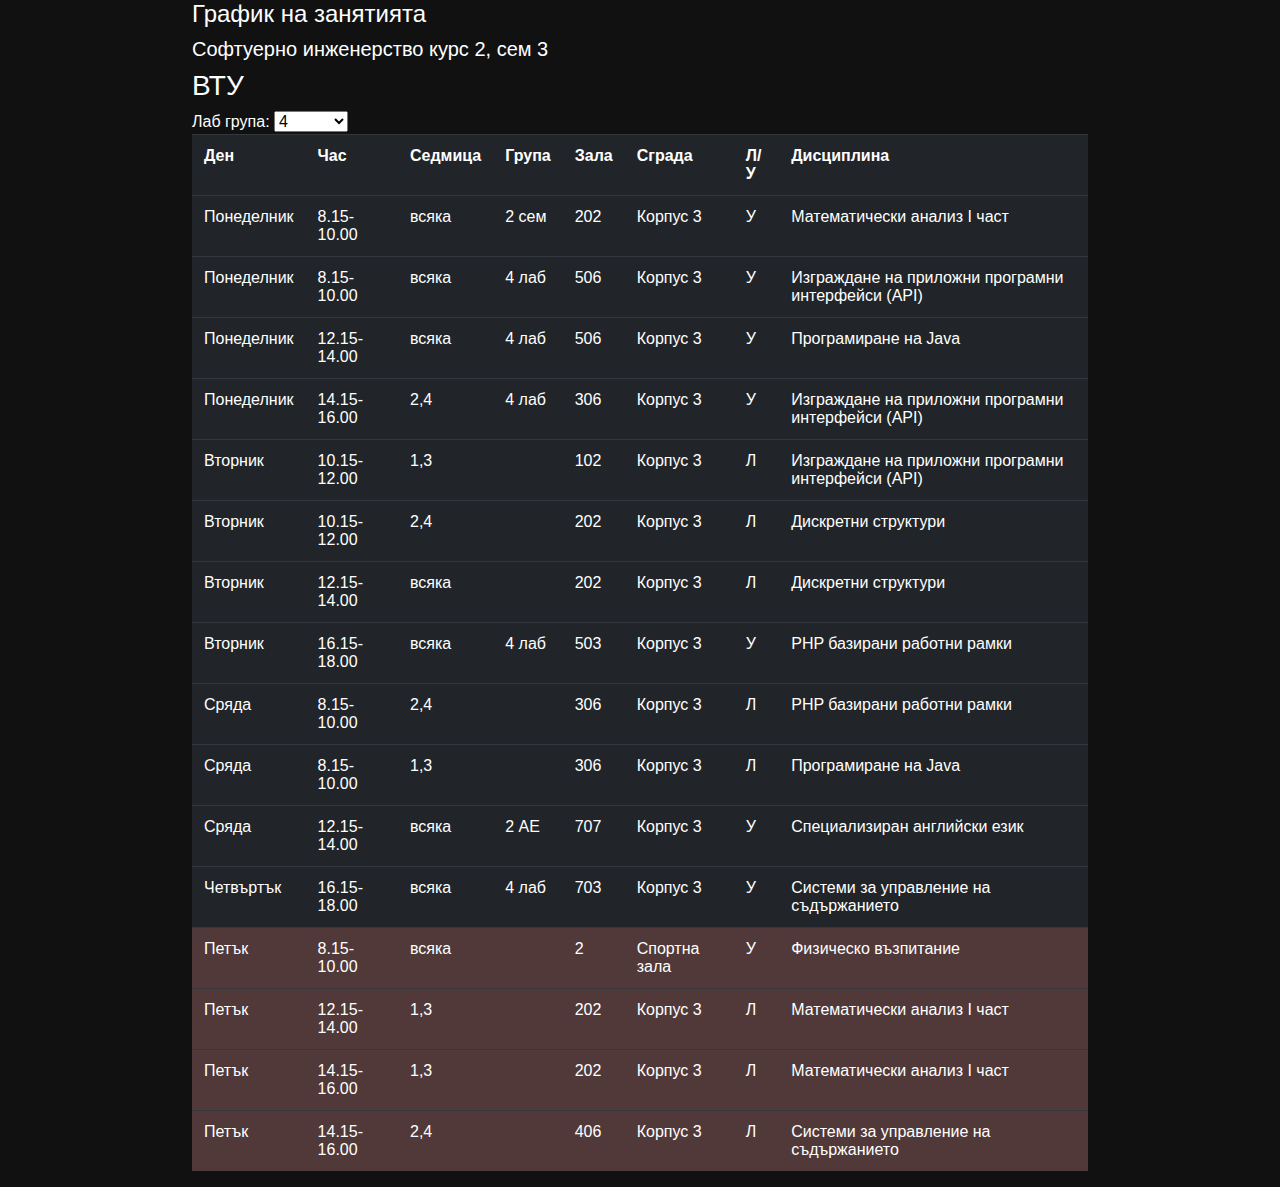
==== index.html @ fdeea638 "create gh-pages branch" ====
<html lang="en">
<head>
    <meta name="viewport" content="width=device-width, initial-scale=1.0">
    <meta http-equiv="X-UA-Compatible" content="ie=edge">
    <meta charset="UTF-8">
    <title>График на занятията ВТУ</title>
    <link rel="stylesheet" href="https://stackpath.bootstrapcdn.com/bootstrap/4.1.3/css/bootstrap.min.css">
    <link rel="stylesheet" href="style.css">

</head>
<body>

    <div id="wrapper">
            <h1>График на занятията</h1>
            <h2>Софтуерно инженерство курс 2, сем 3</h2>
            <h3>ВТУ</h3>
        
            Лаб група:
            <select name="group" id="group-selector">
                <option value="0">Всички</option>
                <option value="1">1</option>
                <option value="2">2</option>
                <option value="3">3</option>
                <option value="4" selected="selected">4</option>
            </select>
            <table cellspacing="0" cellpadding="4" border="0" id="ctl00_ContentPlaceHolder2_gv_grzan" class="table table-dark">
                <tr>
                    <th scope="col">Ден</th><th scope="col">Час</th><th scope="col">Седмица</th><th scope="col">Група</th><th scope="col">Зала</th><th scope="col">Сграда</th><th scope="col">Л/У</th><th scope="col">Дисциплина</th>
                </tr><tr>
                    <td>Понеделник</td><td>8.15-10.00</td><td>всяка</td><td>2 сем</td><td>202</td><td>Корпус 3</td><td>У</td><td>Математически анализ І част</td>
                </tr><tr>
                    <td>Понеделник</td><td>8.15-10.00</td><td>всяка</td><td>4 лаб</td><td>506</td><td>Корпус 3</td><td>У</td><td>Изграждане на приложни програмни интерфейси (API)</td>
                </tr><tr>
                    <td>Понеделник</td><td>10.15-12.00</td><td>всяка</td><td>1 лаб</td><td>202</td><td>Корпус 3</td><td>У</td><td>Дискретни структури</td>
                </tr><tr>
                    <td>Понеделник</td><td>10.15-12.00</td><td>всяка</td><td>3 лаб</td><td>506</td><td>Корпус 3</td><td>У</td><td>Програмиране на Java</td>
                </tr><tr>
                    <td>Понеделник</td><td>12.15-14.00</td><td>всяка</td><td>2 лаб</td><td>202</td><td>Корпус 3</td><td>У</td><td>Дискретни структури</td>
                </tr><tr>
                    <td>Понеделник</td><td>12.15-14.00</td><td>всяка</td><td>4 лаб</td><td>506</td><td>Корпус 3</td><td>У</td><td>Програмиране на Java</td>
                </tr><tr>
                    <td>Понеделник</td><td>14.15-16.00</td><td>1,3</td><td>1 лаб</td><td>306</td><td>Корпус 3</td><td>У</td><td>Изграждане на приложни програмни интерфейси (API)</td>
                </tr><tr>
                    <td>Понеделник</td><td>14.15-16.00</td><td>2,4</td><td>1 сем</td><td>406</td><td>Корпус 3</td><td>У</td><td>Дискретни структури</td>
                </tr><tr>
                    <td>Понеделник</td><td>14.15-16.00</td><td>1,3</td><td>2 лаб</td><td>402</td><td>Корпус 3</td><td>У</td><td>Изграждане на приложни програмни интерфейси (API)</td>
                </tr><tr>
                    <td>Понеделник</td><td>14.15-16.00</td><td>2,4</td><td>4 лаб</td><td>306</td><td>Корпус 3</td><td>У</td><td>Изграждане на приложни програмни интерфейси (API)</td>
                </tr><tr>
                    <td>Понеделник</td><td>16.15-18.00</td><td>всяка</td><td>2 лаб</td><td>703</td><td>Корпус 3</td><td>У</td><td>Изграждане на приложни програмни интерфейси (API)</td>
                </tr><tr>
                    <td>Вторник</td><td>10.15-12.00</td><td>1,3</td><td></td><td>102</td><td>Корпус 3</td><td>Л</td><td>Изграждане на приложни програмни интерфейси (API)</td>
                </tr><tr>
                    <td>Вторник</td><td>10.15-12.00</td><td>2,4</td><td></td><td>202</td><td>Корпус 3</td><td>Л</td><td>Дискретни структури</td>
                </tr><tr>
                    <td>Вторник</td><td>12.15-14.00</td><td>всяка</td><td></td><td>202</td><td>Корпус 3</td><td>Л</td><td>Дискретни структури</td>
                </tr><tr>
                    <td>Вторник</td><td>14.15-16.00</td><td>всяка</td><td>1 лаб</td><td>707</td><td>Корпус 3</td><td>У</td><td>Изграждане на приложни програмни интерфейси (API)</td>
                </tr><tr>
                    <td>Вторник</td><td>14.15-16.00</td><td>всяка</td><td>3 лаб</td><td>503</td><td>Корпус 3</td><td>У</td><td>PHP базирани работни рамки</td>
                </tr><tr>
                    <td>Вторник</td><td>16.15-18.00</td><td>всяка</td><td>4 лаб</td><td>503</td><td>Корпус 3</td><td>У</td><td>PHP базирани работни рамки</td>
                </tr><tr>
                    <td>Сряда</td><td>8.15-10.00</td><td>2,4</td><td></td><td>306</td><td>Корпус 3</td><td>Л</td><td>PHP базирани работни рамки</td>
                </tr><tr>
                    <td>Сряда</td><td>8.15-10.00</td><td>1,3</td><td></td><td>306</td><td>Корпус 3</td><td>Л</td><td>Програмиране на Java</td>
                </tr><tr>
                    <td>Сряда</td><td>10.15-12.00</td><td>всяка</td><td>1 АЕ</td><td>707</td><td>Корпус 3</td><td>У</td><td>Специализиран английски език</td>
                </tr><tr>
                    <td>Сряда</td><td>10.15-12.00</td><td>всяка</td><td>3 лаб</td><td>702</td><td>Корпус 3</td><td>У</td><td>Изграждане на приложни програмни интерфейси (API)</td>
                </tr><tr>
                    <td>Сряда</td><td>12.15-14.00</td><td>всяка</td><td>2 АЕ</td><td>707</td><td>Корпус 3</td><td>У</td><td>Специализиран английски език</td>
                </tr><tr>
                    <td>Сряда</td><td>12.15-14.00</td><td>2,4</td><td>3 лаб</td><td>702</td><td>Корпус 3</td><td>У</td><td>Изграждане на приложни програмни интерфейси (API)</td>
                </tr><tr>
                    <td>Четвъртък</td><td>8.15-10.00</td><td>всяка</td><td>1 лаб</td><td>503</td><td>Корпус 3</td><td>У</td><td>Програмиране на Java</td>
                </tr><tr>
                    <td>Четвъртък</td><td>10.15-12.00</td><td>всяка</td><td>1 сем</td><td>202</td><td>Корпус 3</td><td>У</td><td>Математически анализ І част</td>
                </tr><tr>
                    <td>Четвъртък</td><td>10.15-12.00</td><td>всяка</td><td>2 лаб</td><td>503</td><td>Корпус 3</td><td>У</td><td>Програмиране на Java</td>
                </tr><tr>
                    <td>Четвъртък</td><td>10.15-12.00</td><td>всяка</td><td>3 лаб</td><td>703</td><td>Корпус 3</td><td>У</td><td>Системи за управление на съдържанието</td>
                </tr><tr>
                    <td>Четвъртък</td><td>12.15-14.00</td><td>всяка</td><td>2 лаб</td><td>703</td><td>Корпус 3</td><td>У</td><td>Системи за управление на съдържанието</td>
                </tr><tr>
                    <td>Четвъртък</td><td>14.15-16.00</td><td>всяка</td><td>1 лаб</td><td>703</td><td>Корпус 3</td><td>У</td><td>Системи за управление на съдържанието</td>
                </tr><tr>
                    <td>Четвъртък</td><td>16.15-18.00</td><td>всяка</td><td>4 лаб</td><td>703</td><td>Корпус 3</td><td>У</td><td>Системи за управление на съдържанието</td>
                </tr><tr>
                    <td>Петък</td><td>8.15-10.00</td><td>всяка</td><td></td><td>2</td><td>Спортна зала</td><td>У</td><td>Физическо възпитание</td>
                </tr><tr>
                    <td>Петък</td><td>12.15-14.00</td><td>1,3</td><td></td><td>202</td><td>Корпус 3</td><td>Л</td><td>Математически анализ І част</td>
                </tr><tr>
                    <td>Петък</td><td>12.15-14.00</td><td>2,4</td><td>2 лаб</td><td>102</td><td>Корпус 3</td><td>У</td><td>Дискретни структури</td>
                </tr><tr>
                    <td>Петък</td><td>14.15-16.00</td><td>1,3</td><td></td><td>202</td><td>Корпус 3</td><td>Л</td><td>Математически анализ І част</td>
                </tr><tr>
                    <td>Петък</td><td>14.15-16.00</td><td>2,4</td><td></td><td>406</td><td>Корпус 3</td><td>Л</td><td>Системи за управление на съдържанието</td>
                </tr><tr>
                    <td>Събота</td><td>10.15-12.00</td><td>всяка</td><td>1 лаб</td><td>402</td><td>Корпус 3</td><td>У</td><td>PHP базирани работни рамки</td>
                </tr><tr>
                    <td>Събота</td><td>12.15-14.00</td><td>всяка</td><td>2 лаб</td><td>402</td><td>Корпус 3</td><td>У</td><td>PHP базирани работни рамки</td>
                </tr>
            </table>
    </div>

    <script src="https://code.jquery.com/jquery-3.3.1.min.js"></script>
    <script src="https://stackpath.bootstrapcdn.com/bootstrap/4.1.3/js/bootstrap.min.js"></script>
    <script>
        let labGroup = 4;

        $(document).ready(()=>{
            filter(labGroup);
        });

        $('#group-selector').change(() => {
            console.log("works " + $('#group-selector').val());
            filter($('#group-selector').val());
        });

        function filter(labGroup) {
            labGroup = parseInt(labGroup);
            let semGroup = Math.ceil(labGroup/2); // 1/2 = 0.5 = 1 | 2/2 = 1 = 1 | 3/2 = 1.5 = 2 | 4/2 = 2 = 2
            if(!(labGroup === 0)){
                $('tr:not(:first)').hide();

                $(`tr:contains('${labGroup} лаб')`).show();
                $(`tr:contains('${semGroup} сем')`).show();
                $(`tr:contains('${semGroup} АЕ')`).show();
                $(`td:nth-child(4):empty`).parent().show();

                let days = ['Неледя', 'Понеделник', 'Вторник', 'Сряда', 'Четвъртък', 'Петък', 'Събота'];
                let dayOfWeek = new Date().getDay();

                $(`tr:contains('${days[dayOfWeek]}')`).css('background-color', '#513939');
            } else {
                $('tr').show();
            }
        }
    </script>
</body>
</html>
---- style.css ----
@media only screen and (min-width: 1000px){
    #wrapper {
        width: 70%;
        margin-left: auto;
        margin-right: auto;
    }
}

h1 {
    font-size: 24px;
}

h2 {
    font-size: 20px;
}

body {
    color: white;
    background-color: #111111;
}
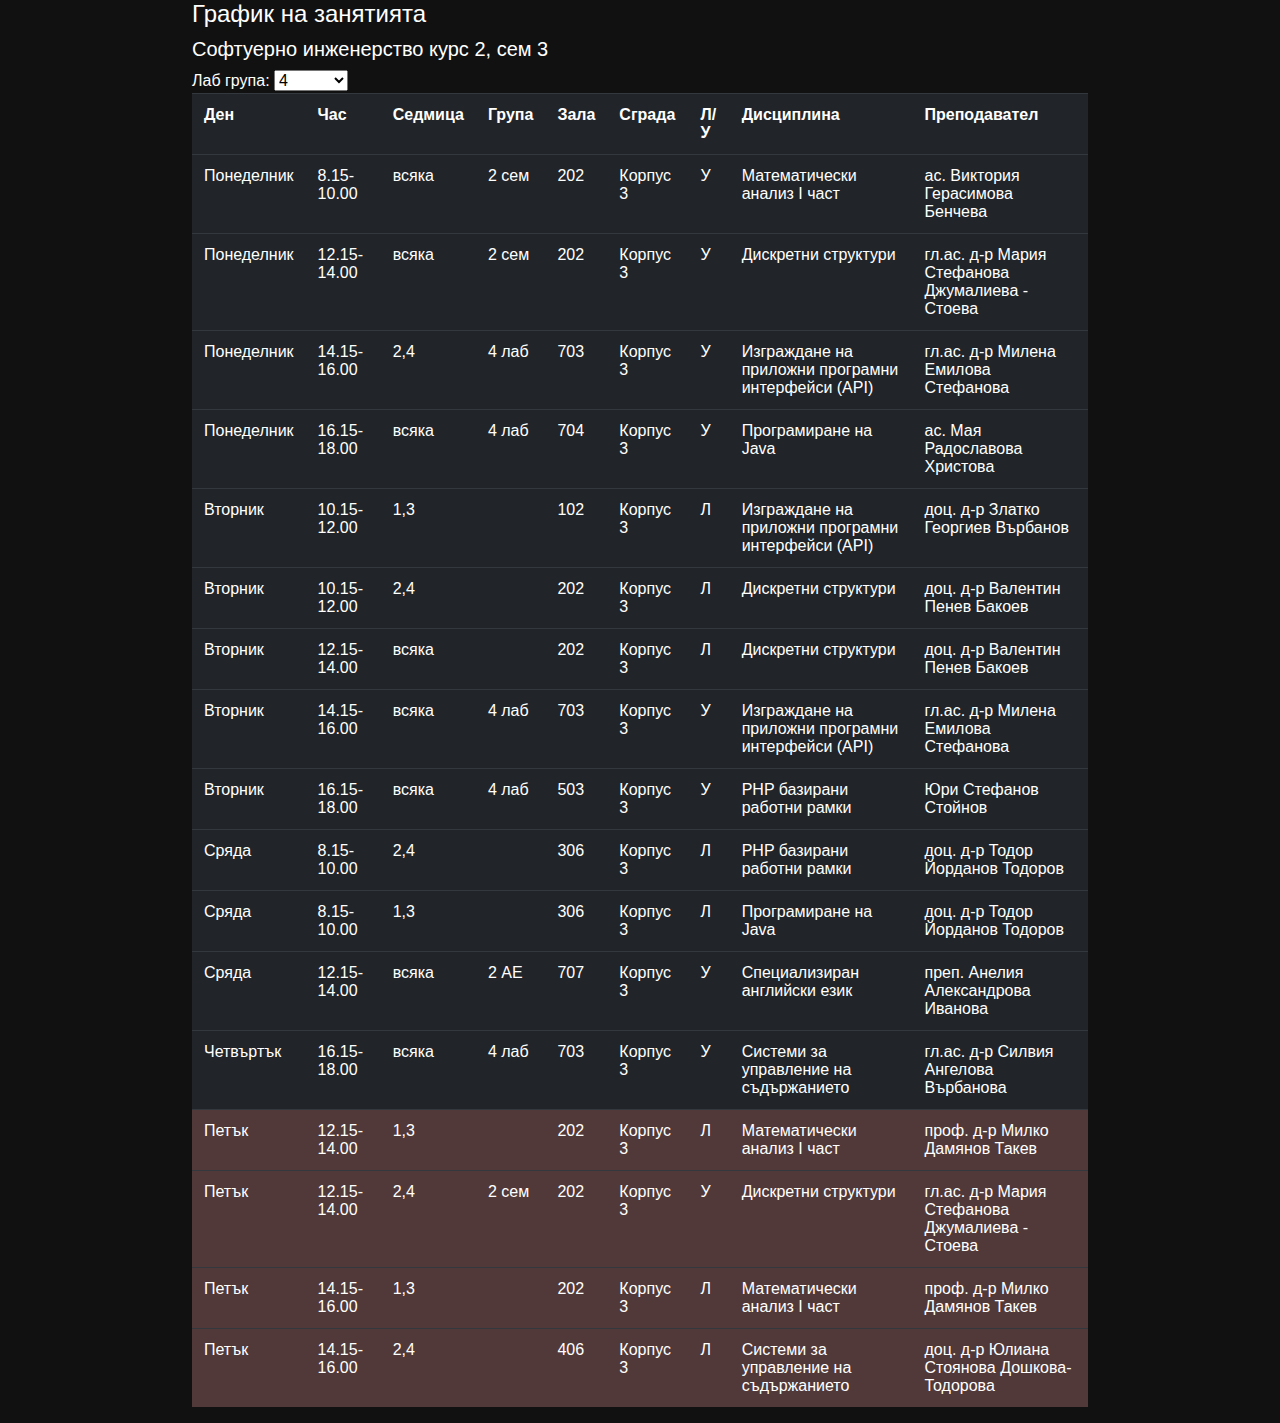
==== commit 4a9889ec: "Update index.html" ====
--- a/index.html
+++ b/index.html
@@ -1,10 +1,12 @@
 <html lang="en">
 <head>
+    <meta charset="UTF-8">
     <meta name="viewport" content="width=device-width, initial-scale=1.0">
     <meta http-equiv="X-UA-Compatible" content="ie=edge">
-    <meta charset="UTF-8">
-    <title>График на занятията ВТУ</title>
+    <title>Програма Софт Уни</title>
+
     <link rel="stylesheet" href="https://stackpath.bootstrapcdn.com/bootstrap/4.1.3/css/bootstrap.min.css">
+    <!--<link rel="stylesheet" href="https://stackpath.bootstrapcdn.com/bootswatch/4.1.3/cyborg/bootstrap.min.css">-->
     <link rel="stylesheet" href="style.css">
 
 </head>
@@ -13,7 +15,6 @@
     <div id="wrapper">
             <h1>График на занятията</h1>
             <h2>Софтуерно инженерство курс 2, сем 3</h2>
-            <h3>ВТУ</h3>
         
             Лаб група:
             <select name="group" id="group-selector">
@@ -24,7 +25,86 @@
                 <option value="4" selected="selected">4</option>
             </select>
             <table cellspacing="0" cellpadding="4" border="0" id="ctl00_ContentPlaceHolder2_gv_grzan" class="table table-dark">
-                <tr>
+                    <tr>
+                            <th scope="col">Ден</th><th scope="col">Час</th><th scope="col">Седмица</th><th scope="col">Група</th><th scope="col">Зала</th><th scope="col">Сграда</th><th scope="col">Л/У</th><th scope="col">Дисциплина</th><th scope="col">Преподавател</th>
+                        </tr><tr;">
+                            <td>Понеделник</td><td>8.15-10.00</td><td>всяка</td><td>2 сем</td><td>202</td><td>Корпус 3</td><td>У</td><td>Математически анализ І част</td><td>ас. Виктория Герасимова Бенчева</td>
+                        </tr><tr>
+                            <td>Понеделник</td><td>10.15-12.00</td><td>всяка</td><td>1 сем</td><td>202</td><td>Корпус 3</td><td>У</td><td>Дискретни структури</td><td>гл.ас. д-р Мария Стефанова Джумалиева - Стоева</td>
+                        </tr><tr;">
+                            <td>Понеделник</td><td>12.15-14.00</td><td>всяка</td><td>2 сем</td><td>202</td><td>Корпус 3</td><td>У</td><td>Дискретни структури</td><td>гл.ас. д-р Мария Стефанова Джумалиева - Стоева</td>
+                        </tr><tr>
+                            <td>Понеделник</td><td>14.15-16.00</td><td>1,3</td><td>1 лаб</td><td>703</td><td>Корпус 3</td><td>У</td><td>Изграждане на приложни програмни интерфейси (API)</td><td>гл.ас. д-р Милена Емилова Стефанова</td>
+                        </tr><tr;">
+                            <td>Понеделник</td><td>14.15-16.00</td><td>2,4</td><td>1 сем</td><td>406</td><td>Корпус 3</td><td>У</td><td>Дискретни структури</td><td>гл.ас. д-р Мария Стефанова Джумалиева - Стоева</td>
+                        </tr><tr>
+                            <td>Понеделник</td><td>14.15-16.00</td><td>1,3</td><td>2 лаб</td><td>402</td><td>Корпус 3</td><td>У</td><td>Изграждане на приложни програмни интерфейси (API)</td><td></td>
+                        </tr><tr;">
+                            <td>Понеделник</td><td>14.15-16.00</td><td>всяка</td><td>3 лаб</td><td>704</td><td>Корпус 3</td><td>У</td><td>Програмиране на Java</td><td>ас. Мая Радославова Христова</td>
+                        </tr><tr>
+                            <td>Понеделник</td><td>14.15-16.00</td><td>2,4</td><td>4 лаб</td><td>703</td><td>Корпус 3</td><td>У</td><td>Изграждане на приложни програмни интерфейси (API)</td><td>гл.ас. д-р Милена Емилова Стефанова</td>
+                        </tr><tr;">
+                            <td>Понеделник</td><td>16.15-18.00</td><td>всяка</td><td>2 лаб</td><td>703</td><td>Корпус 3</td><td>У</td><td>Изграждане на приложни програмни интерфейси (API)</td><td></td>
+                        </tr><tr>
+                            <td>Понеделник</td><td>16.15-18.00</td><td>всяка</td><td>4 лаб</td><td>704</td><td>Корпус 3</td><td>У</td><td>Програмиране на Java</td><td>ас. Мая Радославова Христова</td>
+                        </tr><tr;">
+                            <td>Вторник</td><td>10.15-12.00</td><td>1,3</td><td></td><td>102</td><td>Корпус 3</td><td>Л</td><td>Изграждане на приложни програмни интерфейси (API)</td><td>доц. д-р Златко Георгиев Върбанов</td>
+                        </tr><tr>
+                            <td>Вторник</td><td>10.15-12.00</td><td>2,4</td><td></td><td>202</td><td>Корпус 3</td><td>Л</td><td>Дискретни структури</td><td>доц. д-р Валентин Пенев Бакоев</td>
+                        </tr><tr;">
+                            <td>Вторник</td><td>12.15-14.00</td><td>всяка</td><td></td><td>202</td><td>Корпус 3</td><td>Л</td><td>Дискретни структури</td><td>доц. д-р Валентин Пенев Бакоев</td>
+                        </tr><tr>
+                            <td>Вторник</td><td>14.15-16.00</td><td>всяка</td><td>3 лаб</td><td>503</td><td>Корпус 3</td><td>У</td><td>PHP базирани работни рамки</td><td>Юри Стефанов Стойнов</td>
+                        </tr><tr;">
+                            <td>Вторник</td><td>14.15-16.00</td><td>всяка</td><td>4 лаб</td><td>703</td><td>Корпус 3</td><td>У</td><td>Изграждане на приложни програмни интерфейси (API)</td><td>гл.ас. д-р Милена Емилова Стефанова</td>
+                        </tr><tr>
+                            <td>Вторник</td><td>16.15-18.00</td><td>всяка</td><td>4 лаб</td><td>503</td><td>Корпус 3</td><td>У</td><td>PHP базирани работни рамки</td><td>Юри Стефанов Стойнов</td>
+                        </tr><tr;">
+                            <td>Сряда</td><td>8.15-10.00</td><td>2,4</td><td></td><td>306</td><td>Корпус 3</td><td>Л</td><td>PHP базирани работни рамки</td><td>доц. д-р Тодор Йорданов Тодоров</td>
+                        </tr><tr>
+                            <td>Сряда</td><td>8.15-10.00</td><td>1,3</td><td></td><td>306</td><td>Корпус 3</td><td>Л</td><td>Програмиране на Java</td><td>доц. д-р Тодор Йорданов Тодоров</td>
+                        </tr><tr;">
+                            <td>Сряда</td><td>10.15-12.00</td><td>всяка</td><td>1 АЕ</td><td>707</td><td>Корпус 3</td><td>У</td><td>Специализиран английски език</td><td>преп. Анелия Александрова Иванова</td>
+                        </tr><tr>
+                            <td>Сряда</td><td>10.15-12.00</td><td>всяка</td><td>3 лаб</td><td>703</td><td>Корпус 3</td><td>У</td><td>Изграждане на приложни програмни интерфейси (API)</td><td></td>
+                        </tr><tr;">
+                            <td>Сряда</td><td>12.15-14.00</td><td>всяка</td><td>2 АЕ</td><td>707</td><td>Корпус 3</td><td>У</td><td>Специализиран английски език</td><td>преп. Анелия Александрова Иванова</td>
+                        </tr><tr>
+                            <td>Сряда</td><td>12.15-14.00</td><td>2,4</td><td>3 лаб</td><td>703</td><td>Корпус 3</td><td>У</td><td>Изграждане на приложни програмни интерфейси (API)</td><td></td>
+                        </tr><tr;">
+                            <td>Четвъртък</td><td>8.15-10.00</td><td>всяка</td><td>1 лаб</td><td>503</td><td>Корпус 3</td><td>У</td><td>Програмиране на Java</td><td>доц. д-р Тодор Йорданов Тодоров</td>
+                        </tr><tr>
+                            <td>Четвъртък</td><td>10.15-12.00</td><td>всяка</td><td>1 сем</td><td>202</td><td>Корпус 3</td><td>У</td><td>Математически анализ І част</td><td>ас. Виктория Герасимова Бенчева</td>
+                        </tr><tr;">
+                            <td>Четвъртък</td><td>10.15-12.00</td><td>всяка</td><td>2 лаб</td><td>503</td><td>Корпус 3</td><td>У</td><td>Програмиране на Java</td><td>доц. д-р Тодор Йорданов Тодоров</td>
+                        </tr><tr>
+                            <td>Четвъртък</td><td>10.15-12.00</td><td>всяка</td><td>3 лаб</td><td>703</td><td>Корпус 3</td><td>У</td><td>Системи за управление на съдържанието</td><td>гл.ас. д-р Силвия Ангелова Върбанова</td>
+                        </tr><tr;">
+                            <td>Четвъртък</td><td>12.15-14.00</td><td>всяка</td><td>1 лаб</td><td>503</td><td>Корпус 3</td><td>У</td><td>Изграждане на приложни програмни интерфейси (API)</td><td>гл.ас. д-р Милена Емилова Стефанова</td>
+                        </tr><tr>
+                            <td>Четвъртък</td><td>12.15-14.00</td><td>всяка</td><td>2 лаб</td><td>703</td><td>Корпус 3</td><td>У</td><td>Системи за управление на съдържанието</td><td>гл.ас. д-р Силвия Ангелова Върбанова</td>
+                        </tr><tr;">
+                            <td>Четвъртък</td><td>14.15-16.00</td><td>всяка</td><td>1 лаб</td><td>703</td><td>Корпус 3</td><td>У</td><td>Системи за управление на съдържанието</td><td>гл.ас. д-р Силвия Ангелова Върбанова</td>
+                        </tr><tr>
+                            <td>Четвъртък</td><td>16.15-18.00</td><td>всяка</td><td>4 лаб</td><td>703</td><td>Корпус 3</td><td>У</td><td>Системи за управление на съдържанието</td><td>гл.ас. д-р Силвия Ангелова Върбанова</td>
+                        </tr><tr;">
+                            <td>Петък</td><td>8.15-10.00</td><td>всяка</td><td>1</td><td>2</td><td>Спортна зала</td><td>У</td><td>Физическо възпитание</td><td>гл.ас. д-р Милен Стефанов Видиновски</td>
+                        </tr><tr>
+                            <td>Петък</td><td>8.15-10.00</td><td>всяка</td><td>2</td><td>2</td><td>Спортна зала</td><td>У</td><td>Физическо възпитание</td><td>гл.ас. д-р Димитър Николов Николов</td>
+                        </tr><tr;">
+                            <td>Петък</td><td>12.15-14.00</td><td>1,3</td><td></td><td>202</td><td>Корпус 3</td><td>Л</td><td>Математически анализ І част</td><td>проф. д-р Милко Дамянов Такев</td>
+                        </tr><tr>
+                            <td>Петък</td><td>12.15-14.00</td><td>2,4</td><td>2 сем</td><td>202</td><td>Корпус 3</td><td>У</td><td>Дискретни структури</td><td>гл.ас. д-р Мария Стефанова Джумалиева - Стоева</td>
+                        </tr><tr;">
+                            <td>Петък</td><td>14.15-16.00</td><td>1,3</td><td></td><td>202</td><td>Корпус 3</td><td>Л</td><td>Математически анализ І част</td><td>проф. д-р Милко Дамянов Такев</td>
+                        </tr><tr>
+                            <td>Петък</td><td>14.15-16.00</td><td>2,4</td><td></td><td>406</td><td>Корпус 3</td><td>Л</td><td>Системи за управление на съдържанието</td><td>доц. д-р Юлиана Стоянова Дошкова-Тодорова</td>
+                        </tr><tr;">
+                            <td>Събота</td><td>10.15-12.00</td><td>всяка</td><td>1 лаб</td><td>402</td><td>Корпус 3</td><td>У</td><td>PHP базирани работни рамки</td><td>Любомир Георгиев Филипов</td>
+                        </tr><tr>
+                            <td>Събота</td><td>12.15-14.00</td><td>всяка</td><td>2 лаб</td><td>402</td><td>Корпус 3</td><td>У</td><td>PHP базирани работни рамки</td><td>Любомир Георгиев Филипов</td>
+                        </tr>
+                <!--<tr>
                     <th scope="col">Ден</th><th scope="col">Час</th><th scope="col">Седмица</th><th scope="col">Група</th><th scope="col">Зала</th><th scope="col">Сграда</th><th scope="col">Л/У</th><th scope="col">Дисциплина</th>
                 </tr><tr>
                     <td>Понеделник</td><td>8.15-10.00</td><td>всяка</td><td>2 сем</td><td>202</td><td>Корпус 3</td><td>У</td><td>Математически анализ І част</td>
@@ -100,7 +180,7 @@
                     <td>Събота</td><td>10.15-12.00</td><td>всяка</td><td>1 лаб</td><td>402</td><td>Корпус 3</td><td>У</td><td>PHP базирани работни рамки</td>
                 </tr><tr>
                     <td>Събота</td><td>12.15-14.00</td><td>всяка</td><td>2 лаб</td><td>402</td><td>Корпус 3</td><td>У</td><td>PHP базирани работни рамки</td>
-                </tr>
+                </tr>-->
             </table>
     </div>
 
@@ -139,4 +219,4 @@
         }
     </script>
 </body>
-</html>+</html>
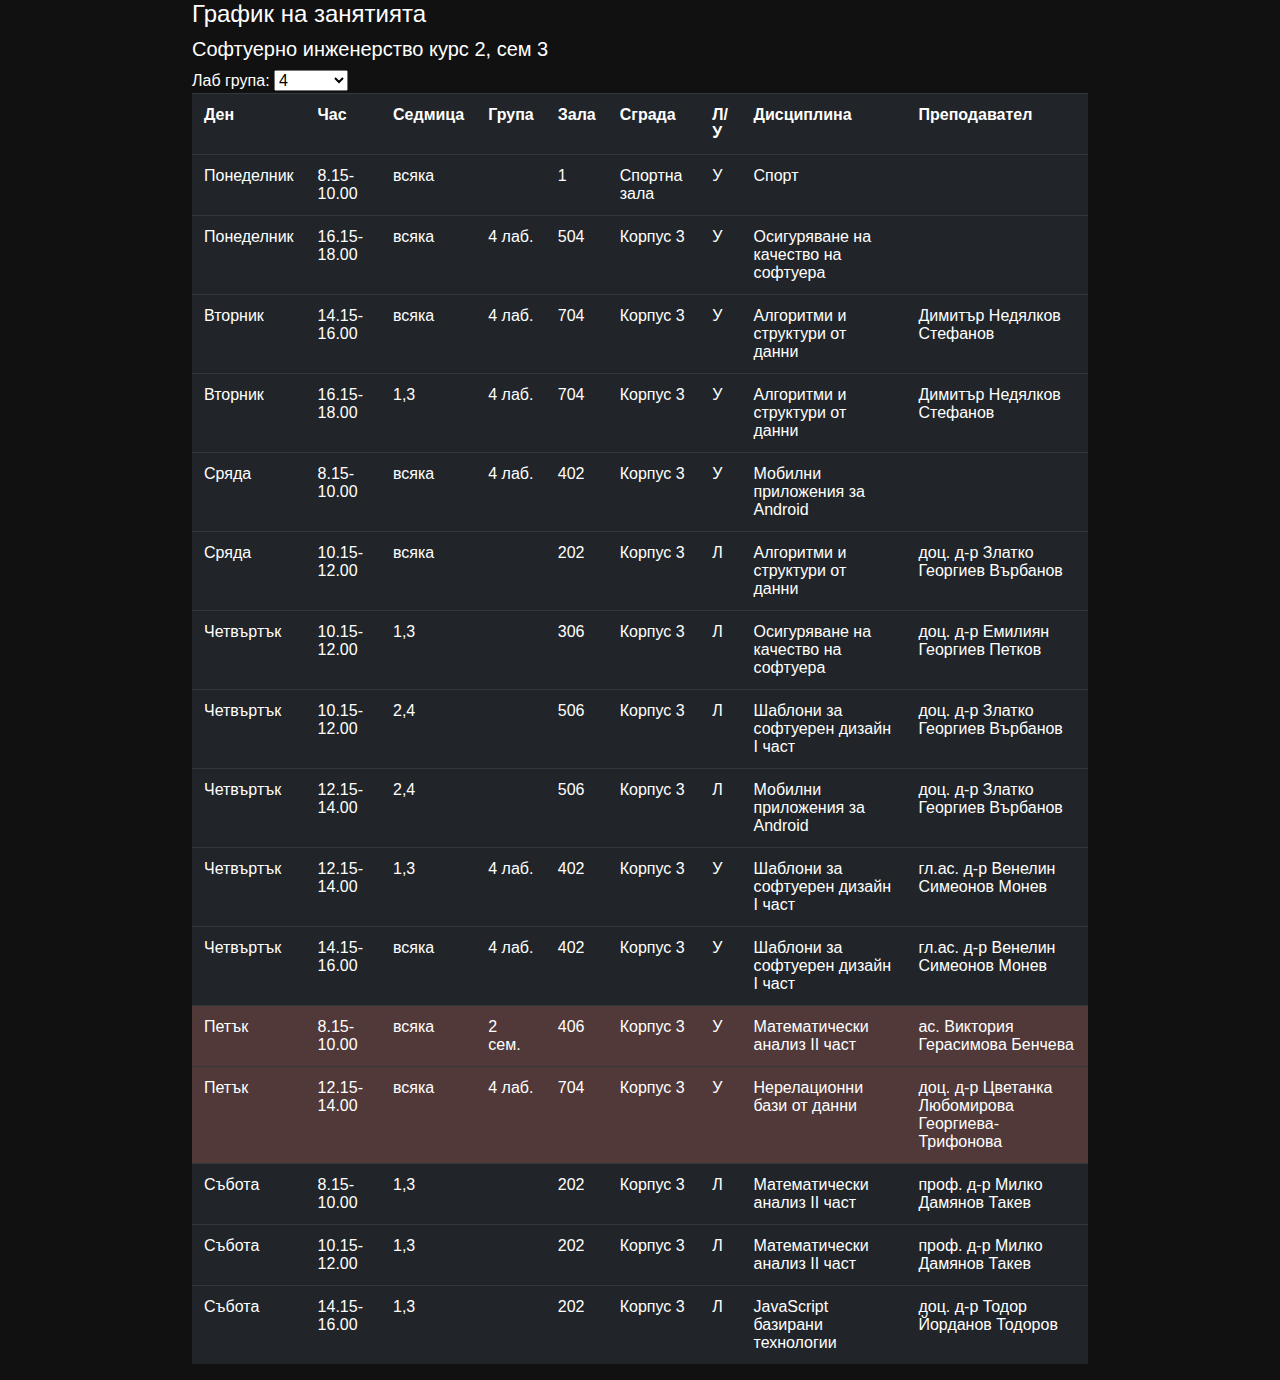
==== commit 8f1edc51: "update to 4th semester" ====
--- a/index.html
+++ b/index.html
@@ -25,162 +25,91 @@
                 <option value="4" selected="selected">4</option>
             </select>
             <table cellspacing="0" cellpadding="4" border="0" id="ctl00_ContentPlaceHolder2_gv_grzan" class="table table-dark">
-                    <tr>
-                            <th scope="col">Ден</th><th scope="col">Час</th><th scope="col">Седмица</th><th scope="col">Група</th><th scope="col">Зала</th><th scope="col">Сграда</th><th scope="col">Л/У</th><th scope="col">Дисциплина</th><th scope="col">Преподавател</th>
-                        </tr><tr;">
-                            <td>Понеделник</td><td>8.15-10.00</td><td>всяка</td><td>2 сем</td><td>202</td><td>Корпус 3</td><td>У</td><td>Математически анализ І част</td><td>ас. Виктория Герасимова Бенчева</td>
-                        </tr><tr>
-                            <td>Понеделник</td><td>10.15-12.00</td><td>всяка</td><td>1 сем</td><td>202</td><td>Корпус 3</td><td>У</td><td>Дискретни структури</td><td>гл.ас. д-р Мария Стефанова Джумалиева - Стоева</td>
-                        </tr><tr;">
-                            <td>Понеделник</td><td>12.15-14.00</td><td>всяка</td><td>2 сем</td><td>202</td><td>Корпус 3</td><td>У</td><td>Дискретни структури</td><td>гл.ас. д-р Мария Стефанова Джумалиева - Стоева</td>
-                        </tr><tr>
-                            <td>Понеделник</td><td>14.15-16.00</td><td>1,3</td><td>1 лаб</td><td>703</td><td>Корпус 3</td><td>У</td><td>Изграждане на приложни програмни интерфейси (API)</td><td>гл.ас. д-р Милена Емилова Стефанова</td>
-                        </tr><tr;">
-                            <td>Понеделник</td><td>14.15-16.00</td><td>2,4</td><td>1 сем</td><td>406</td><td>Корпус 3</td><td>У</td><td>Дискретни структури</td><td>гл.ас. д-р Мария Стефанова Джумалиева - Стоева</td>
-                        </tr><tr>
-                            <td>Понеделник</td><td>14.15-16.00</td><td>1,3</td><td>2 лаб</td><td>402</td><td>Корпус 3</td><td>У</td><td>Изграждане на приложни програмни интерфейси (API)</td><td></td>
-                        </tr><tr;">
-                            <td>Понеделник</td><td>14.15-16.00</td><td>всяка</td><td>3 лаб</td><td>704</td><td>Корпус 3</td><td>У</td><td>Програмиране на Java</td><td>ас. Мая Радославова Христова</td>
-                        </tr><tr>
-                            <td>Понеделник</td><td>14.15-16.00</td><td>2,4</td><td>4 лаб</td><td>703</td><td>Корпус 3</td><td>У</td><td>Изграждане на приложни програмни интерфейси (API)</td><td>гл.ас. д-р Милена Емилова Стефанова</td>
-                        </tr><tr;">
-                            <td>Понеделник</td><td>16.15-18.00</td><td>всяка</td><td>2 лаб</td><td>703</td><td>Корпус 3</td><td>У</td><td>Изграждане на приложни програмни интерфейси (API)</td><td></td>
-                        </tr><tr>
-                            <td>Понеделник</td><td>16.15-18.00</td><td>всяка</td><td>4 лаб</td><td>704</td><td>Корпус 3</td><td>У</td><td>Програмиране на Java</td><td>ас. Мая Радославова Христова</td>
-                        </tr><tr;">
-                            <td>Вторник</td><td>10.15-12.00</td><td>1,3</td><td></td><td>102</td><td>Корпус 3</td><td>Л</td><td>Изграждане на приложни програмни интерфейси (API)</td><td>доц. д-р Златко Георгиев Върбанов</td>
-                        </tr><tr>
-                            <td>Вторник</td><td>10.15-12.00</td><td>2,4</td><td></td><td>202</td><td>Корпус 3</td><td>Л</td><td>Дискретни структури</td><td>доц. д-р Валентин Пенев Бакоев</td>
-                        </tr><tr;">
-                            <td>Вторник</td><td>12.15-14.00</td><td>всяка</td><td></td><td>202</td><td>Корпус 3</td><td>Л</td><td>Дискретни структури</td><td>доц. д-р Валентин Пенев Бакоев</td>
-                        </tr><tr>
-                            <td>Вторник</td><td>14.15-16.00</td><td>всяка</td><td>3 лаб</td><td>503</td><td>Корпус 3</td><td>У</td><td>PHP базирани работни рамки</td><td>Юри Стефанов Стойнов</td>
-                        </tr><tr;">
-                            <td>Вторник</td><td>14.15-16.00</td><td>всяка</td><td>4 лаб</td><td>703</td><td>Корпус 3</td><td>У</td><td>Изграждане на приложни програмни интерфейси (API)</td><td>гл.ас. д-р Милена Емилова Стефанова</td>
-                        </tr><tr>
-                            <td>Вторник</td><td>16.15-18.00</td><td>всяка</td><td>4 лаб</td><td>503</td><td>Корпус 3</td><td>У</td><td>PHP базирани работни рамки</td><td>Юри Стефанов Стойнов</td>
-                        </tr><tr;">
-                            <td>Сряда</td><td>8.15-10.00</td><td>2,4</td><td></td><td>306</td><td>Корпус 3</td><td>Л</td><td>PHP базирани работни рамки</td><td>доц. д-р Тодор Йорданов Тодоров</td>
-                        </tr><tr>
-                            <td>Сряда</td><td>8.15-10.00</td><td>1,3</td><td></td><td>306</td><td>Корпус 3</td><td>Л</td><td>Програмиране на Java</td><td>доц. д-р Тодор Йорданов Тодоров</td>
-                        </tr><tr;">
-                            <td>Сряда</td><td>10.15-12.00</td><td>всяка</td><td>1 АЕ</td><td>707</td><td>Корпус 3</td><td>У</td><td>Специализиран английски език</td><td>преп. Анелия Александрова Иванова</td>
-                        </tr><tr>
-                            <td>Сряда</td><td>10.15-12.00</td><td>всяка</td><td>3 лаб</td><td>703</td><td>Корпус 3</td><td>У</td><td>Изграждане на приложни програмни интерфейси (API)</td><td></td>
-                        </tr><tr;">
-                            <td>Сряда</td><td>12.15-14.00</td><td>всяка</td><td>2 АЕ</td><td>707</td><td>Корпус 3</td><td>У</td><td>Специализиран английски език</td><td>преп. Анелия Александрова Иванова</td>
-                        </tr><tr>
-                            <td>Сряда</td><td>12.15-14.00</td><td>2,4</td><td>3 лаб</td><td>703</td><td>Корпус 3</td><td>У</td><td>Изграждане на приложни програмни интерфейси (API)</td><td></td>
-                        </tr><tr;">
-                            <td>Четвъртък</td><td>8.15-10.00</td><td>всяка</td><td>1 лаб</td><td>503</td><td>Корпус 3</td><td>У</td><td>Програмиране на Java</td><td>доц. д-р Тодор Йорданов Тодоров</td>
-                        </tr><tr>
-                            <td>Четвъртък</td><td>10.15-12.00</td><td>всяка</td><td>1 сем</td><td>202</td><td>Корпус 3</td><td>У</td><td>Математически анализ І част</td><td>ас. Виктория Герасимова Бенчева</td>
-                        </tr><tr;">
-                            <td>Четвъртък</td><td>10.15-12.00</td><td>всяка</td><td>2 лаб</td><td>503</td><td>Корпус 3</td><td>У</td><td>Програмиране на Java</td><td>доц. д-р Тодор Йорданов Тодоров</td>
-                        </tr><tr>
-                            <td>Четвъртък</td><td>10.15-12.00</td><td>всяка</td><td>3 лаб</td><td>703</td><td>Корпус 3</td><td>У</td><td>Системи за управление на съдържанието</td><td>гл.ас. д-р Силвия Ангелова Върбанова</td>
-                        </tr><tr;">
-                            <td>Четвъртък</td><td>12.15-14.00</td><td>всяка</td><td>1 лаб</td><td>503</td><td>Корпус 3</td><td>У</td><td>Изграждане на приложни програмни интерфейси (API)</td><td>гл.ас. д-р Милена Емилова Стефанова</td>
-                        </tr><tr>
-                            <td>Четвъртък</td><td>12.15-14.00</td><td>всяка</td><td>2 лаб</td><td>703</td><td>Корпус 3</td><td>У</td><td>Системи за управление на съдържанието</td><td>гл.ас. д-р Силвия Ангелова Върбанова</td>
-                        </tr><tr;">
-                            <td>Четвъртък</td><td>14.15-16.00</td><td>всяка</td><td>1 лаб</td><td>703</td><td>Корпус 3</td><td>У</td><td>Системи за управление на съдържанието</td><td>гл.ас. д-р Силвия Ангелова Върбанова</td>
-                        </tr><tr>
-                            <td>Четвъртък</td><td>16.15-18.00</td><td>всяка</td><td>4 лаб</td><td>703</td><td>Корпус 3</td><td>У</td><td>Системи за управление на съдържанието</td><td>гл.ас. д-р Силвия Ангелова Върбанова</td>
-                        </tr><tr;">
-                            <td>Петък</td><td>8.15-10.00</td><td>всяка</td><td>1</td><td>2</td><td>Спортна зала</td><td>У</td><td>Физическо възпитание</td><td>гл.ас. д-р Милен Стефанов Видиновски</td>
-                        </tr><tr>
-                            <td>Петък</td><td>8.15-10.00</td><td>всяка</td><td>2</td><td>2</td><td>Спортна зала</td><td>У</td><td>Физическо възпитание</td><td>гл.ас. д-р Димитър Николов Николов</td>
-                        </tr><tr;">
-                            <td>Петък</td><td>12.15-14.00</td><td>1,3</td><td></td><td>202</td><td>Корпус 3</td><td>Л</td><td>Математически анализ І част</td><td>проф. д-р Милко Дамянов Такев</td>
-                        </tr><tr>
-                            <td>Петък</td><td>12.15-14.00</td><td>2,4</td><td>2 сем</td><td>202</td><td>Корпус 3</td><td>У</td><td>Дискретни структури</td><td>гл.ас. д-р Мария Стефанова Джумалиева - Стоева</td>
-                        </tr><tr;">
-                            <td>Петък</td><td>14.15-16.00</td><td>1,3</td><td></td><td>202</td><td>Корпус 3</td><td>Л</td><td>Математически анализ І част</td><td>проф. д-р Милко Дамянов Такев</td>
-                        </tr><tr>
-                            <td>Петък</td><td>14.15-16.00</td><td>2,4</td><td></td><td>406</td><td>Корпус 3</td><td>Л</td><td>Системи за управление на съдържанието</td><td>доц. д-р Юлиана Стоянова Дошкова-Тодорова</td>
-                        </tr><tr;">
-                            <td>Събота</td><td>10.15-12.00</td><td>всяка</td><td>1 лаб</td><td>402</td><td>Корпус 3</td><td>У</td><td>PHP базирани работни рамки</td><td>Любомир Георгиев Филипов</td>
-                        </tr><tr>
-                            <td>Събота</td><td>12.15-14.00</td><td>всяка</td><td>2 лаб</td><td>402</td><td>Корпус 3</td><td>У</td><td>PHP базирани работни рамки</td><td>Любомир Георгиев Филипов</td>
-                        </tr>
-                <!--<tr>
-                    <th scope="col">Ден</th><th scope="col">Час</th><th scope="col">Седмица</th><th scope="col">Група</th><th scope="col">Зала</th><th scope="col">Сграда</th><th scope="col">Л/У</th><th scope="col">Дисциплина</th>
-                </tr><tr>
-                    <td>Понеделник</td><td>8.15-10.00</td><td>всяка</td><td>2 сем</td><td>202</td><td>Корпус 3</td><td>У</td><td>Математически анализ І част</td>
-                </tr><tr>
-                    <td>Понеделник</td><td>8.15-10.00</td><td>всяка</td><td>4 лаб</td><td>506</td><td>Корпус 3</td><td>У</td><td>Изграждане на приложни програмни интерфейси (API)</td>
-                </tr><tr>
-                    <td>Понеделник</td><td>10.15-12.00</td><td>всяка</td><td>1 лаб</td><td>202</td><td>Корпус 3</td><td>У</td><td>Дискретни структури</td>
-                </tr><tr>
-                    <td>Понеделник</td><td>10.15-12.00</td><td>всяка</td><td>3 лаб</td><td>506</td><td>Корпус 3</td><td>У</td><td>Програмиране на Java</td>
-                </tr><tr>
-                    <td>Понеделник</td><td>12.15-14.00</td><td>всяка</td><td>2 лаб</td><td>202</td><td>Корпус 3</td><td>У</td><td>Дискретни структури</td>
-                </tr><tr>
-                    <td>Понеделник</td><td>12.15-14.00</td><td>всяка</td><td>4 лаб</td><td>506</td><td>Корпус 3</td><td>У</td><td>Програмиране на Java</td>
-                </tr><tr>
-                    <td>Понеделник</td><td>14.15-16.00</td><td>1,3</td><td>1 лаб</td><td>306</td><td>Корпус 3</td><td>У</td><td>Изграждане на приложни програмни интерфейси (API)</td>
-                </tr><tr>
-                    <td>Понеделник</td><td>14.15-16.00</td><td>2,4</td><td>1 сем</td><td>406</td><td>Корпус 3</td><td>У</td><td>Дискретни структури</td>
-                </tr><tr>
-                    <td>Понеделник</td><td>14.15-16.00</td><td>1,3</td><td>2 лаб</td><td>402</td><td>Корпус 3</td><td>У</td><td>Изграждане на приложни програмни интерфейси (API)</td>
-                </tr><tr>
-                    <td>Понеделник</td><td>14.15-16.00</td><td>2,4</td><td>4 лаб</td><td>306</td><td>Корпус 3</td><td>У</td><td>Изграждане на приложни програмни интерфейси (API)</td>
-                </tr><tr>
-                    <td>Понеделник</td><td>16.15-18.00</td><td>всяка</td><td>2 лаб</td><td>703</td><td>Корпус 3</td><td>У</td><td>Изграждане на приложни програмни интерфейси (API)</td>
-                </tr><tr>
-                    <td>Вторник</td><td>10.15-12.00</td><td>1,3</td><td></td><td>102</td><td>Корпус 3</td><td>Л</td><td>Изграждане на приложни програмни интерфейси (API)</td>
-                </tr><tr>
-                    <td>Вторник</td><td>10.15-12.00</td><td>2,4</td><td></td><td>202</td><td>Корпус 3</td><td>Л</td><td>Дискретни структури</td>
-                </tr><tr>
-                    <td>Вторник</td><td>12.15-14.00</td><td>всяка</td><td></td><td>202</td><td>Корпус 3</td><td>Л</td><td>Дискретни структури</td>
-                </tr><tr>
-                    <td>Вторник</td><td>14.15-16.00</td><td>всяка</td><td>1 лаб</td><td>707</td><td>Корпус 3</td><td>У</td><td>Изграждане на приложни програмни интерфейси (API)</td>
-                </tr><tr>
-                    <td>Вторник</td><td>14.15-16.00</td><td>всяка</td><td>3 лаб</td><td>503</td><td>Корпус 3</td><td>У</td><td>PHP базирани работни рамки</td>
-                </tr><tr>
-                    <td>Вторник</td><td>16.15-18.00</td><td>всяка</td><td>4 лаб</td><td>503</td><td>Корпус 3</td><td>У</td><td>PHP базирани работни рамки</td>
-                </tr><tr>
-                    <td>Сряда</td><td>8.15-10.00</td><td>2,4</td><td></td><td>306</td><td>Корпус 3</td><td>Л</td><td>PHP базирани работни рамки</td>
-                </tr><tr>
-                    <td>Сряда</td><td>8.15-10.00</td><td>1,3</td><td></td><td>306</td><td>Корпус 3</td><td>Л</td><td>Програмиране на Java</td>
-                </tr><tr>
-                    <td>Сряда</td><td>10.15-12.00</td><td>всяка</td><td>1 АЕ</td><td>707</td><td>Корпус 3</td><td>У</td><td>Специализиран английски език</td>
-                </tr><tr>
-                    <td>Сряда</td><td>10.15-12.00</td><td>всяка</td><td>3 лаб</td><td>702</td><td>Корпус 3</td><td>У</td><td>Изграждане на приложни програмни интерфейси (API)</td>
-                </tr><tr>
-                    <td>Сряда</td><td>12.15-14.00</td><td>всяка</td><td>2 АЕ</td><td>707</td><td>Корпус 3</td><td>У</td><td>Специализиран английски език</td>
-                </tr><tr>
-                    <td>Сряда</td><td>12.15-14.00</td><td>2,4</td><td>3 лаб</td><td>702</td><td>Корпус 3</td><td>У</td><td>Изграждане на приложни програмни интерфейси (API)</td>
-                </tr><tr>
-                    <td>Четвъртък</td><td>8.15-10.00</td><td>всяка</td><td>1 лаб</td><td>503</td><td>Корпус 3</td><td>У</td><td>Програмиране на Java</td>
-                </tr><tr>
-                    <td>Четвъртък</td><td>10.15-12.00</td><td>всяка</td><td>1 сем</td><td>202</td><td>Корпус 3</td><td>У</td><td>Математически анализ І част</td>
-                </tr><tr>
-                    <td>Четвъртък</td><td>10.15-12.00</td><td>всяка</td><td>2 лаб</td><td>503</td><td>Корпус 3</td><td>У</td><td>Програмиране на Java</td>
-                </tr><tr>
-                    <td>Четвъртък</td><td>10.15-12.00</td><td>всяка</td><td>3 лаб</td><td>703</td><td>Корпус 3</td><td>У</td><td>Системи за управление на съдържанието</td>
-                </tr><tr>
-                    <td>Четвъртък</td><td>12.15-14.00</td><td>всяка</td><td>2 лаб</td><td>703</td><td>Корпус 3</td><td>У</td><td>Системи за управление на съдържанието</td>
-                </tr><tr>
-                    <td>Четвъртък</td><td>14.15-16.00</td><td>всяка</td><td>1 лаб</td><td>703</td><td>Корпус 3</td><td>У</td><td>Системи за управление на съдържанието</td>
-                </tr><tr>
-                    <td>Четвъртък</td><td>16.15-18.00</td><td>всяка</td><td>4 лаб</td><td>703</td><td>Корпус 3</td><td>У</td><td>Системи за управление на съдържанието</td>
-                </tr><tr>
-                    <td>Петък</td><td>8.15-10.00</td><td>всяка</td><td></td><td>2</td><td>Спортна зала</td><td>У</td><td>Физическо възпитание</td>
-                </tr><tr>
-                    <td>Петък</td><td>12.15-14.00</td><td>1,3</td><td></td><td>202</td><td>Корпус 3</td><td>Л</td><td>Математически анализ І част</td>
-                </tr><tr>
-                    <td>Петък</td><td>12.15-14.00</td><td>2,4</td><td>2 лаб</td><td>102</td><td>Корпус 3</td><td>У</td><td>Дискретни структури</td>
-                </tr><tr>
-                    <td>Петък</td><td>14.15-16.00</td><td>1,3</td><td></td><td>202</td><td>Корпус 3</td><td>Л</td><td>Математически анализ І част</td>
-                </tr><tr>
-                    <td>Петък</td><td>14.15-16.00</td><td>2,4</td><td></td><td>406</td><td>Корпус 3</td><td>Л</td><td>Системи за управление на съдържанието</td>
-                </tr><tr>
-                    <td>Събота</td><td>10.15-12.00</td><td>всяка</td><td>1 лаб</td><td>402</td><td>Корпус 3</td><td>У</td><td>PHP базирани работни рамки</td>
-                </tr><tr>
-                    <td>Събота</td><td>12.15-14.00</td><td>всяка</td><td>2 лаб</td><td>402</td><td>Корпус 3</td><td>У</td><td>PHP базирани работни рамки</td>
-                </tr>-->
+                <tr>
+					<th scope="col">Ден</th><th scope="col">Час</th><th scope="col">Седмица</th><th scope="col">Група</th><th scope="col">Зала</th><th scope="col">Сграда</th><th scope="col">Л/У</th><th scope="col">Дисциплина</th><th scope="col">Преподавател</th>
+				</tr><tr>
+					<td>Понеделник</td><td>8.15-10.00</td><td>всяка</td><td></td><td>1</td><td>Спортна зала</td><td>У</td><td>Спорт</td><td></td>
+				</tr><tr>
+					<td>Понеделник</td><td>12.15-14.00</td><td>всяка</td><td>2 лаб.</td><td>302</td><td>Корпус 3</td><td>У</td><td>Алгоритми и структури от данни</td><td>ас. Мая Радославова Христова</td>
+				</tr><tr>
+					<td>Понеделник</td><td>12.15-14.00</td><td>всяка</td><td>3 лаб.</td><td>402</td><td>Корпус 3</td><td>У</td><td>JavaScript базирани технологии</td><td>Юри Стефанов Стойнов</td>
+				</tr><tr>
+					<td>Понеделник</td><td>14.15-16.00</td><td>всяка</td><td>2 лаб.</td><td>402</td><td>Корпус 3</td><td>У</td><td>JavaScript базирани технологии</td><td>Юри Стефанов Стойнов</td>
+				</tr><tr>
+					<td>Понеделник</td><td>14.15-16.00</td><td>всяка</td><td>3 лаб.</td><td>302</td><td>Корпус 3</td><td>У</td><td>Алгоритми и структури от данни</td><td>ас. Мая Радославова Христова</td>
+				</tr><tr>
+					<td>Понеделник</td><td>16.15-18.00</td><td>всяка</td><td>1 лаб.</td><td>402</td><td>Корпус 3</td><td>У</td><td>JavaScript базирани технологии</td><td>Тодор Тихомиров Манев</td>
+				</tr><tr>
+					<td>Понеделник</td><td>16.15-18.00</td><td>1,3</td><td>2 лаб.</td><td>302</td><td>Корпус 3</td><td>У</td><td>Алгоритми и структури от данни</td><td>ас. Мая Радославова Христова</td>
+				</tr><tr>
+					<td>Понеделник</td><td>16.15-18.00</td><td>2,4</td><td>3 лаб.</td><td>302</td><td>Корпус 3</td><td>У</td><td>Алгоритми и структури от данни</td><td>ас. Мая Радославова Христова</td>
+				</tr><tr>
+					<td>Понеделник</td><td>16.15-18.00</td><td>всяка</td><td>4 лаб.</td><td>504</td><td>Корпус 3</td><td>У</td><td>Осигуряване на качество на софтуера</td><td></td>
+				</tr><tr>
+					<td>Понеделник</td><td>18.15-20.00</td><td>всяка</td><td>3 лаб.</td><td>402</td><td>Корпус 3</td><td>У</td><td>Осигуряване на качество на софтуера</td><td></td>
+				</tr><tr>
+					<td>Вторник</td><td>8.15-10.00</td><td>всяка</td><td>1 сем.</td><td>707</td><td>Корпус 3</td><td>У</td><td>Специализиран английски език</td><td>преп. Анелия Александрова Иванова</td>
+				</tr><tr>
+					<td>Вторник</td><td>10.15-12.00</td><td>всяка</td><td>2 лаб.</td><td>707</td><td>Корпус 3</td><td>У</td><td>Специализиран английски език</td><td>преп. Анелия Александрова Иванова</td>
+				</tr><tr>
+					<td>Вторник</td><td>12.15-14.00</td><td>всяка</td><td>1 лаб.</td><td>703</td><td>Корпус 3</td><td>У</td><td>Шаблони за софтуерен дизайн I част</td><td>Любомир Георгиев Филипов</td>
+				</tr><tr>
+					<td>Вторник</td><td>14.15-16.00</td><td>1,3</td><td>1 лаб.</td><td>703</td><td>Корпус 3</td><td>У</td><td>Шаблони за софтуерен дизайн I част</td><td>Любомир Георгиев Филипов</td>
+				</tr><tr>
+					<td>Вторник</td><td>14.15-16.00</td><td>2,4</td><td>2 лаб.</td><td>703</td><td>Корпус 3</td><td>У</td><td>Шаблони за софтуерен дизайн I част</td><td>Любомир Георгиев Филипов</td>
+				</tr><tr>
+					<td>Вторник</td><td>14.15-16.00</td><td>всяка</td><td>4 лаб.</td><td>704</td><td>Корпус 3</td><td>У</td><td>Алгоритми и структури от данни</td><td>Димитър Недялков  Стефанов</td>
+				</tr><tr>
+					<td>Вторник</td><td>16.15-18.00</td><td>всяка</td><td>2 лаб.</td><td>703</td><td>Корпус 3</td><td>У</td><td>Шаблони за софтуерен дизайн I част</td><td>Любомир Георгиев Филипов</td>
+				</tr><tr>
+					<td>Вторник</td><td>16.15-18.00</td><td>1,3</td><td>4 лаб.</td><td>704</td><td>Корпус 3</td><td>У</td><td>Алгоритми и структури от данни</td><td>Димитър Недялков  Стефанов</td>
+				</tr><tr>
+					<td>Сряда</td><td>8.15-10.00</td><td>всяка</td><td>4 лаб.</td><td>402</td><td>Корпус 3</td><td>У</td><td>Мобилни приложения за Android</td><td></td>
+				</tr><tr>
+					<td>Сряда</td><td>10.15-12.00</td><td>всяка</td><td></td><td>202</td><td>Корпус 3</td><td>Л</td><td>Алгоритми и структури от данни</td><td>доц. д-р Златко Георгиев Върбанов</td>
+				</tr><tr>
+					<td>Сряда</td><td>12.15-14.00</td><td>всяка</td><td>1 лаб.</td><td>607</td><td>Корпус 3</td><td>У</td><td>Алгоритми и структури от данни</td><td>доц. д-р Златко Георгиев Върбанов</td>
+				</tr><tr>
+					<td>Сряда</td><td>12.15-14.00</td><td>всяка</td><td>2 лаб.</td><td>703</td><td>Корпус 3</td><td>У</td><td>Мобилни приложения за Android</td><td>ас. Мая Радославова Христова</td>
+				</tr><tr>
+					<td>Сряда</td><td>12.15-14.00</td><td>1,3</td><td>3 лаб.</td><td>402</td><td>Корпус 3</td><td>У</td><td>Шаблони за софтуерен дизайн I част</td><td>гл.ас. д-р Венелин Симеонов Монев</td>
+				</tr><tr>
+					<td>Сряда</td><td>14.15-16.00</td><td>всяка</td><td>3 лаб.</td><td>703</td><td>Корпус 3</td><td>У</td><td>Мобилни приложения за Android</td><td>ас. Мая Радославова Христова</td>
+				</tr><tr>
+					<td>Сряда</td><td>16.15-18.00</td><td>всяка</td><td>1 лаб.</td><td>703</td><td>Корпус 3</td><td>У</td><td>Мобилни приложения за Android</td><td>ас. Мая Радославова Христова</td>
+				</tr><tr>
+					<td>Сряда</td><td>16.15-18.00</td><td>всяка</td><td>2 лаб.</td><td>504</td><td>Корпус 3</td><td>У</td><td>Осигуряване на качество на софтуера</td><td></td>
+				</tr><tr>
+					<td>Сряда</td><td>16.15-18.00</td><td>всяка</td><td>3 лаб.</td><td>402</td><td>Корпус 3</td><td>У</td><td>Шаблони за софтуерен дизайн I част</td><td>гл.ас. д-р Венелин Симеонов Монев</td>
+				</tr><tr>
+					<td>Сряда</td><td>18.15-20.00</td><td>всяка</td><td>1 лаб.</td><td>402</td><td>Корпус 3</td><td>У</td><td>Осигуряване на качество на софтуера</td><td></td>
+				</tr><tr>
+					<td>Четвъртък</td><td>8.15-10.00</td><td>всяка</td><td>1 сем.</td><td>202</td><td>Корпус 3</td><td>У</td><td>Математически анализ ІІ част</td><td>ас. Виктория Герасимова Бенчева</td>
+				</tr><tr>
+					<td>Четвъртък</td><td>10.15-12.00</td><td>1,3</td><td></td><td>306</td><td>Корпус 3</td><td>Л</td><td>Осигуряване на качество на софтуера</td><td>доц. д-р Емилиян Георгиев Петков</td>
+				</tr><tr>
+					<td>Четвъртък</td><td>10.15-12.00</td><td>2,4</td><td></td><td>506</td><td>Корпус 3</td><td>Л</td><td>Шаблони за софтуерен дизайн I част</td><td>доц. д-р Златко Георгиев Върбанов</td>
+				</tr><tr>
+					<td>Четвъртък</td><td>12.15-14.00</td><td>2,4</td><td></td><td>506</td><td>Корпус 3</td><td>Л</td><td>Мобилни приложения за Android</td><td>доц. д-р Златко Георгиев Върбанов</td>
+				</tr><tr>
+					<td>Четвъртък</td><td>12.15-14.00</td><td>1,3</td><td>4 лаб.</td><td>402</td><td>Корпус 3</td><td>У</td><td>Шаблони за софтуерен дизайн I част</td><td>гл.ас. д-р Венелин Симеонов Монев</td>
+				</tr><tr>
+					<td>Четвъртък</td><td>14.15-16.00</td><td>1,3</td><td>1 лаб.</td><td>703</td><td>Корпус 3</td><td>У</td><td>Алгоритми и структури от данни</td><td>доц. д-р Златко Георгиев Върбанов</td>
+				</tr><tr>
+					<td>Четвъртък</td><td>14.15-16.00</td><td>всяка</td><td>4 лаб.</td><td>402</td><td>Корпус 3</td><td>У</td><td>Шаблони за софтуерен дизайн I част</td><td>гл.ас. д-р Венелин Симеонов Монев</td>
+				</tr><tr>
+					<td>Петък</td><td>8.15-10.00</td><td>всяка</td><td>2 сем.</td><td>406</td><td>Корпус 3</td><td>У</td><td>Математически анализ ІІ част</td><td>ас. Виктория Герасимова Бенчева</td>
+				</tr><tr>
+					<td>Петък</td><td>10.15-12.00</td><td>1,3</td><td>.</td><td>506</td><td>Корпус 3</td><td>Л</td><td>Нерелационни бази от данни</td><td>доц. д-р Цветанка Любомирова Георгиева-Трифонова</td>
+				</tr><tr>
+					<td>Петък</td><td>12.15-14.00</td><td>всяка</td><td>4 лаб.</td><td>704</td><td>Корпус 3</td><td>У</td><td>Нерелационни бази от данни</td><td>доц. д-р Цветанка Любомирова Георгиева-Трифонова</td>
+				</tr><tr>
+					<td>Събота</td><td>8.15-10.00</td><td>1,3</td><td></td><td>202</td><td>Корпус 3</td><td>Л</td><td>Математически анализ ІІ част</td><td>проф. д-р Милко Дамянов Такев</td>
+				</tr><tr>
+					<td>Събота</td><td>10.15-12.00</td><td>1,3</td><td></td><td>202</td><td>Корпус 3</td><td>Л</td><td>Математически анализ ІІ част</td><td>проф. д-р Милко Дамянов Такев</td>
+				</tr><tr>
+					<td>Събота</td><td>14.15-16.00</td><td>1,3</td><td></td><td>202</td><td>Корпус 3</td><td>Л</td><td>JavaScript базирани технологии</td><td>доц. д-р Тодор Йорданов Тодоров</td>
+				</tr>                    
             </table>
     </div>
 
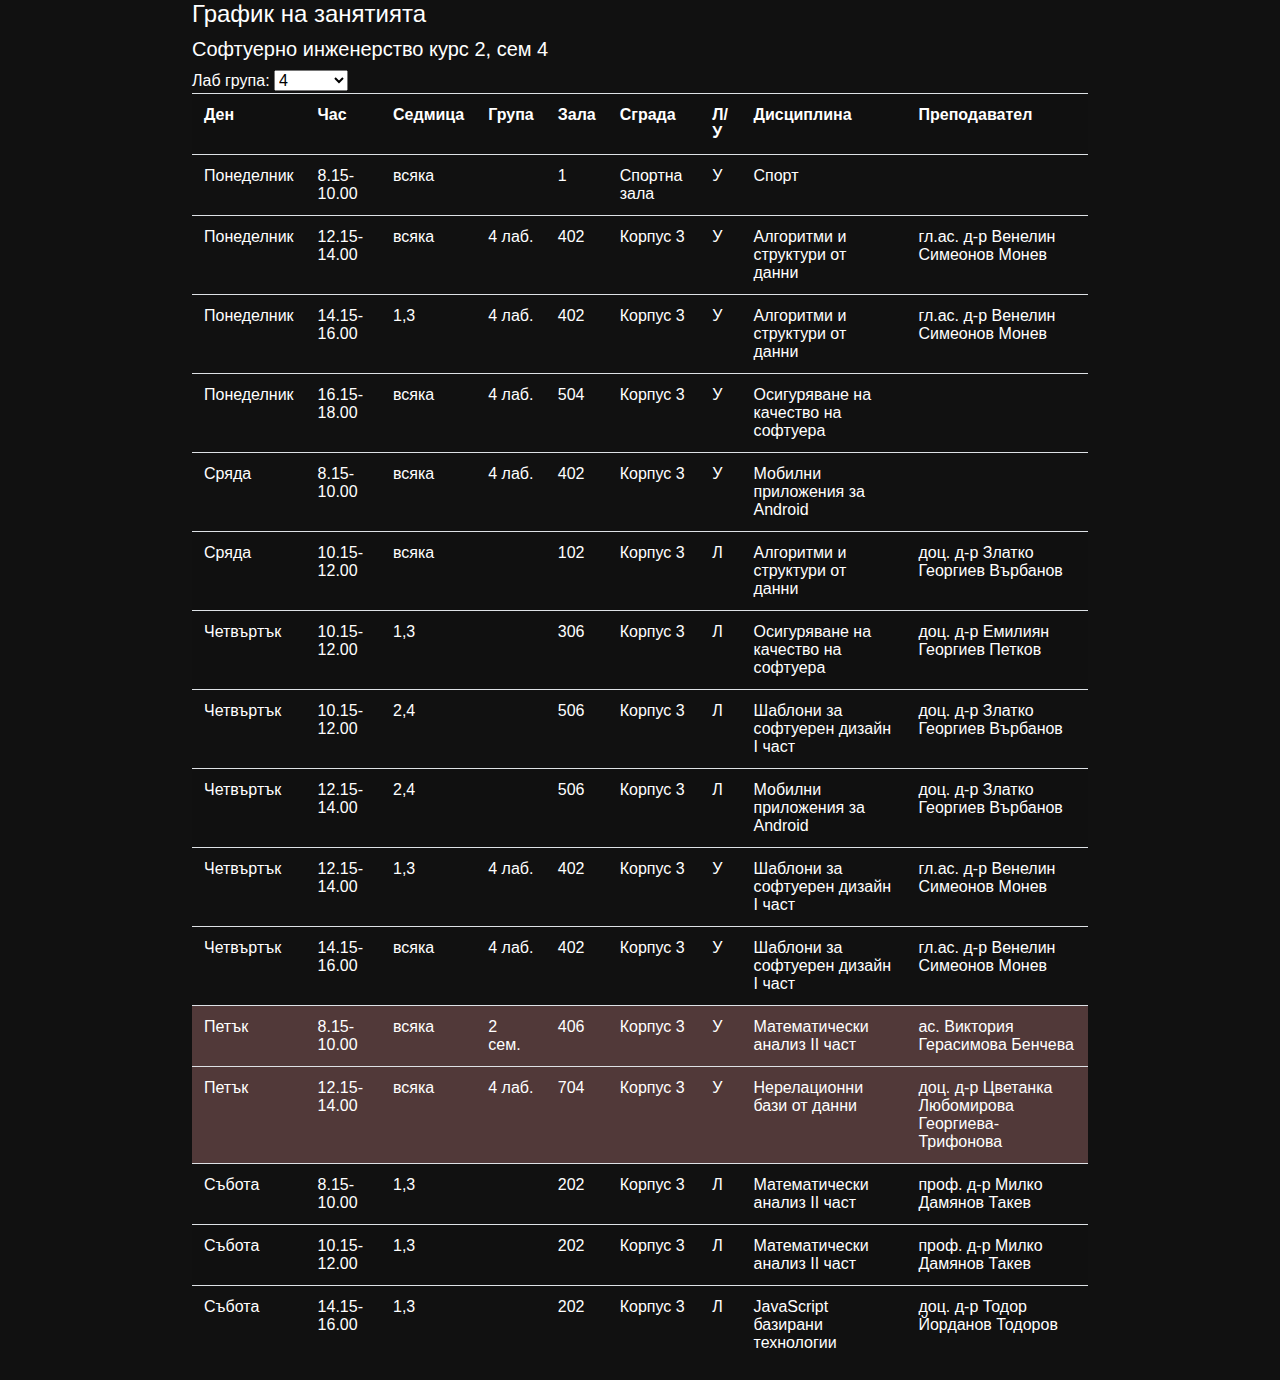
==== commit c5139de7: "update schedule" ====
--- a/index.html
+++ b/index.html
@@ -3,10 +3,9 @@
     <meta charset="UTF-8">
     <meta name="viewport" content="width=device-width, initial-scale=1.0">
     <meta http-equiv="X-UA-Compatible" content="ie=edge">
-    <title>Програма Софт Уни</title>
+    <title>Програма Софт Инж</title>
 
     <link rel="stylesheet" href="https://stackpath.bootstrapcdn.com/bootstrap/4.1.3/css/bootstrap.min.css">
-    <!--<link rel="stylesheet" href="https://stackpath.bootstrapcdn.com/bootswatch/4.1.3/cyborg/bootstrap.min.css">-->
     <link rel="stylesheet" href="style.css">
 
 </head>
@@ -14,7 +13,7 @@
 
     <div id="wrapper">
             <h1>График на занятията</h1>
-            <h2>Софтуерно инженерство курс 2, сем 3</h2>
+            <h2>Софтуерно инженерство курс 2, сем 4</h2>
         
             Лаб група:
             <select name="group" id="group-selector">
@@ -24,25 +23,25 @@
                 <option value="3">3</option>
                 <option value="4" selected="selected">4</option>
             </select>
-            <table cellspacing="0" cellpadding="4" border="0" id="ctl00_ContentPlaceHolder2_gv_grzan" class="table table-dark">
-                <tr>
+            <table class="table table-striped" id="ctl00_ContentPlaceHolder2_gv_grzan">
+				<tr>
 					<th scope="col">Ден</th><th scope="col">Час</th><th scope="col">Седмица</th><th scope="col">Група</th><th scope="col">Зала</th><th scope="col">Сграда</th><th scope="col">Л/У</th><th scope="col">Дисциплина</th><th scope="col">Преподавател</th>
 				</tr><tr>
 					<td>Понеделник</td><td>8.15-10.00</td><td>всяка</td><td></td><td>1</td><td>Спортна зала</td><td>У</td><td>Спорт</td><td></td>
 				</tr><tr>
-					<td>Понеделник</td><td>12.15-14.00</td><td>всяка</td><td>2 лаб.</td><td>302</td><td>Корпус 3</td><td>У</td><td>Алгоритми и структури от данни</td><td>ас. Мая Радославова Христова</td>
+					<td>Понеделник</td><td>12.15-14.00</td><td>всяка</td><td>2 лаб.</td><td>403</td><td>Корпус 3</td><td>У</td><td>Алгоритми и структури от данни</td><td>ас. Мая Радославова Христова</td>
 				</tr><tr>
-					<td>Понеделник</td><td>12.15-14.00</td><td>всяка</td><td>3 лаб.</td><td>402</td><td>Корпус 3</td><td>У</td><td>JavaScript базирани технологии</td><td>Юри Стефанов Стойнов</td>
+					<td>Понеделник</td><td>12.15-14.00</td><td>всяка</td><td>4 лаб.</td><td>402</td><td>Корпус 3</td><td>У</td><td>Алгоритми и структури от данни</td><td>гл.ас. д-р Венелин Симеонов Монев</td>
 				</tr><tr>
-					<td>Понеделник</td><td>14.15-16.00</td><td>всяка</td><td>2 лаб.</td><td>402</td><td>Корпус 3</td><td>У</td><td>JavaScript базирани технологии</td><td>Юри Стефанов Стойнов</td>
+					<td>Понеделник</td><td>14.15-16.00</td><td>всяка</td><td>3 лаб.</td><td>403</td><td>Корпус 3</td><td>У</td><td>Алгоритми и структури от данни</td><td>ас. Мая Радославова Христова</td>
 				</tr><tr>
-					<td>Понеделник</td><td>14.15-16.00</td><td>всяка</td><td>3 лаб.</td><td>302</td><td>Корпус 3</td><td>У</td><td>Алгоритми и структури от данни</td><td>ас. Мая Радославова Христова</td>
+					<td>Понеделник</td><td>14.15-16.00</td><td>1,3</td><td>4 лаб.</td><td>402</td><td>Корпус 3</td><td>У</td><td>Алгоритми и структури от данни</td><td>гл.ас. д-р Венелин Симеонов Монев</td>
 				</tr><tr>
 					<td>Понеделник</td><td>16.15-18.00</td><td>всяка</td><td>1 лаб.</td><td>402</td><td>Корпус 3</td><td>У</td><td>JavaScript базирани технологии</td><td>Тодор Тихомиров Манев</td>
 				</tr><tr>
-					<td>Понеделник</td><td>16.15-18.00</td><td>1,3</td><td>2 лаб.</td><td>302</td><td>Корпус 3</td><td>У</td><td>Алгоритми и структури от данни</td><td>ас. Мая Радославова Христова</td>
+					<td>Понеделник</td><td>16.15-18.00</td><td>1,3</td><td>2 лаб.</td><td>403</td><td>Корпус 3</td><td>У</td><td>Алгоритми и структури от данни</td><td>ас. Мая Радославова Христова</td>
 				</tr><tr>
-					<td>Понеделник</td><td>16.15-18.00</td><td>2,4</td><td>3 лаб.</td><td>302</td><td>Корпус 3</td><td>У</td><td>Алгоритми и структури от данни</td><td>ас. Мая Радославова Христова</td>
+					<td>Понеделник</td><td>16.15-18.00</td><td>2,4</td><td>3 лаб.</td><td>403</td><td>Корпус 3</td><td>У</td><td>Алгоритми и структури от данни</td><td>ас. Мая Радославова Христова</td>
 				</tr><tr>
 					<td>Понеделник</td><td>16.15-18.00</td><td>всяка</td><td>4 лаб.</td><td>504</td><td>Корпус 3</td><td>У</td><td>Осигуряване на качество на софтуера</td><td></td>
 				</tr><tr>
@@ -52,21 +51,21 @@
 				</tr><tr>
 					<td>Вторник</td><td>10.15-12.00</td><td>всяка</td><td>2 лаб.</td><td>707</td><td>Корпус 3</td><td>У</td><td>Специализиран английски език</td><td>преп. Анелия Александрова Иванова</td>
 				</tr><tr>
-					<td>Вторник</td><td>12.15-14.00</td><td>всяка</td><td>1 лаб.</td><td>703</td><td>Корпус 3</td><td>У</td><td>Шаблони за софтуерен дизайн I част</td><td>Любомир Георгиев Филипов</td>
+					<td>Вторник</td><td>12.15-14.00</td><td>всяка</td><td>2 лаб.</td><td>703</td><td>Корпус 3</td><td>У</td><td>Шаблони за софтуерен дизайн I част</td><td>Любомир Георгиев Филипов</td>
 				</tr><tr>
 					<td>Вторник</td><td>14.15-16.00</td><td>1,3</td><td>1 лаб.</td><td>703</td><td>Корпус 3</td><td>У</td><td>Шаблони за софтуерен дизайн I част</td><td>Любомир Георгиев Филипов</td>
 				</tr><tr>
 					<td>Вторник</td><td>14.15-16.00</td><td>2,4</td><td>2 лаб.</td><td>703</td><td>Корпус 3</td><td>У</td><td>Шаблони за софтуерен дизайн I част</td><td>Любомир Георгиев Филипов</td>
 				</tr><tr>
-					<td>Вторник</td><td>14.15-16.00</td><td>всяка</td><td>4 лаб.</td><td>704</td><td>Корпус 3</td><td>У</td><td>Алгоритми и структури от данни</td><td>Димитър Недялков  Стефанов</td>
+					<td>Вторник</td><td>14.15-16.00</td><td>всяка</td><td>3 лаб.</td><td>704</td><td>Корпус 3</td><td>У</td><td>JavaScript базирани технологии</td><td>Юри Стефанов Стойнов</td>
 				</tr><tr>
-					<td>Вторник</td><td>16.15-18.00</td><td>всяка</td><td>2 лаб.</td><td>703</td><td>Корпус 3</td><td>У</td><td>Шаблони за софтуерен дизайн I част</td><td>Любомир Георгиев Филипов</td>
+					<td>Вторник</td><td>16.15-18.00</td><td>всяка</td><td>1 лаб.</td><td>703</td><td>Корпус 3</td><td>У</td><td>Шаблони за софтуерен дизайн I част</td><td>Любомир Георгиев Филипов</td>
 				</tr><tr>
-					<td>Вторник</td><td>16.15-18.00</td><td>1,3</td><td>4 лаб.</td><td>704</td><td>Корпус 3</td><td>У</td><td>Алгоритми и структури от данни</td><td>Димитър Недялков  Стефанов</td>
+					<td>Вторник</td><td>16.15-18.00</td><td>всяка</td><td>2 лаб.</td><td>704</td><td>Корпус 3</td><td>У</td><td>JavaScript базирани технологии</td><td>Юри Стефанов Стойнов</td>
 				</tr><tr>
 					<td>Сряда</td><td>8.15-10.00</td><td>всяка</td><td>4 лаб.</td><td>402</td><td>Корпус 3</td><td>У</td><td>Мобилни приложения за Android</td><td></td>
 				</tr><tr>
-					<td>Сряда</td><td>10.15-12.00</td><td>всяка</td><td></td><td>202</td><td>Корпус 3</td><td>Л</td><td>Алгоритми и структури от данни</td><td>доц. д-р Златко Георгиев Върбанов</td>
+					<td>Сряда</td><td>10.15-12.00</td><td>всяка</td><td></td><td>102</td><td>Корпус 3</td><td>Л</td><td>Алгоритми и структури от данни</td><td>доц. д-р Златко Георгиев Върбанов</td>
 				</tr><tr>
 					<td>Сряда</td><td>12.15-14.00</td><td>всяка</td><td>1 лаб.</td><td>607</td><td>Корпус 3</td><td>У</td><td>Алгоритми и структури от данни</td><td>доц. д-р Златко Георгиев Върбанов</td>
 				</tr><tr>
@@ -109,8 +108,8 @@
 					<td>Събота</td><td>10.15-12.00</td><td>1,3</td><td></td><td>202</td><td>Корпус 3</td><td>Л</td><td>Математически анализ ІІ част</td><td>проф. д-р Милко Дамянов Такев</td>
 				</tr><tr>
 					<td>Събота</td><td>14.15-16.00</td><td>1,3</td><td></td><td>202</td><td>Корпус 3</td><td>Л</td><td>JavaScript базирани технологии</td><td>доц. д-р Тодор Йорданов Тодоров</td>
-				</tr>                    
-            </table>
+				</tr>
+			</table>
     </div>
 
     <script src="https://code.jquery.com/jquery-3.3.1.min.js"></script>
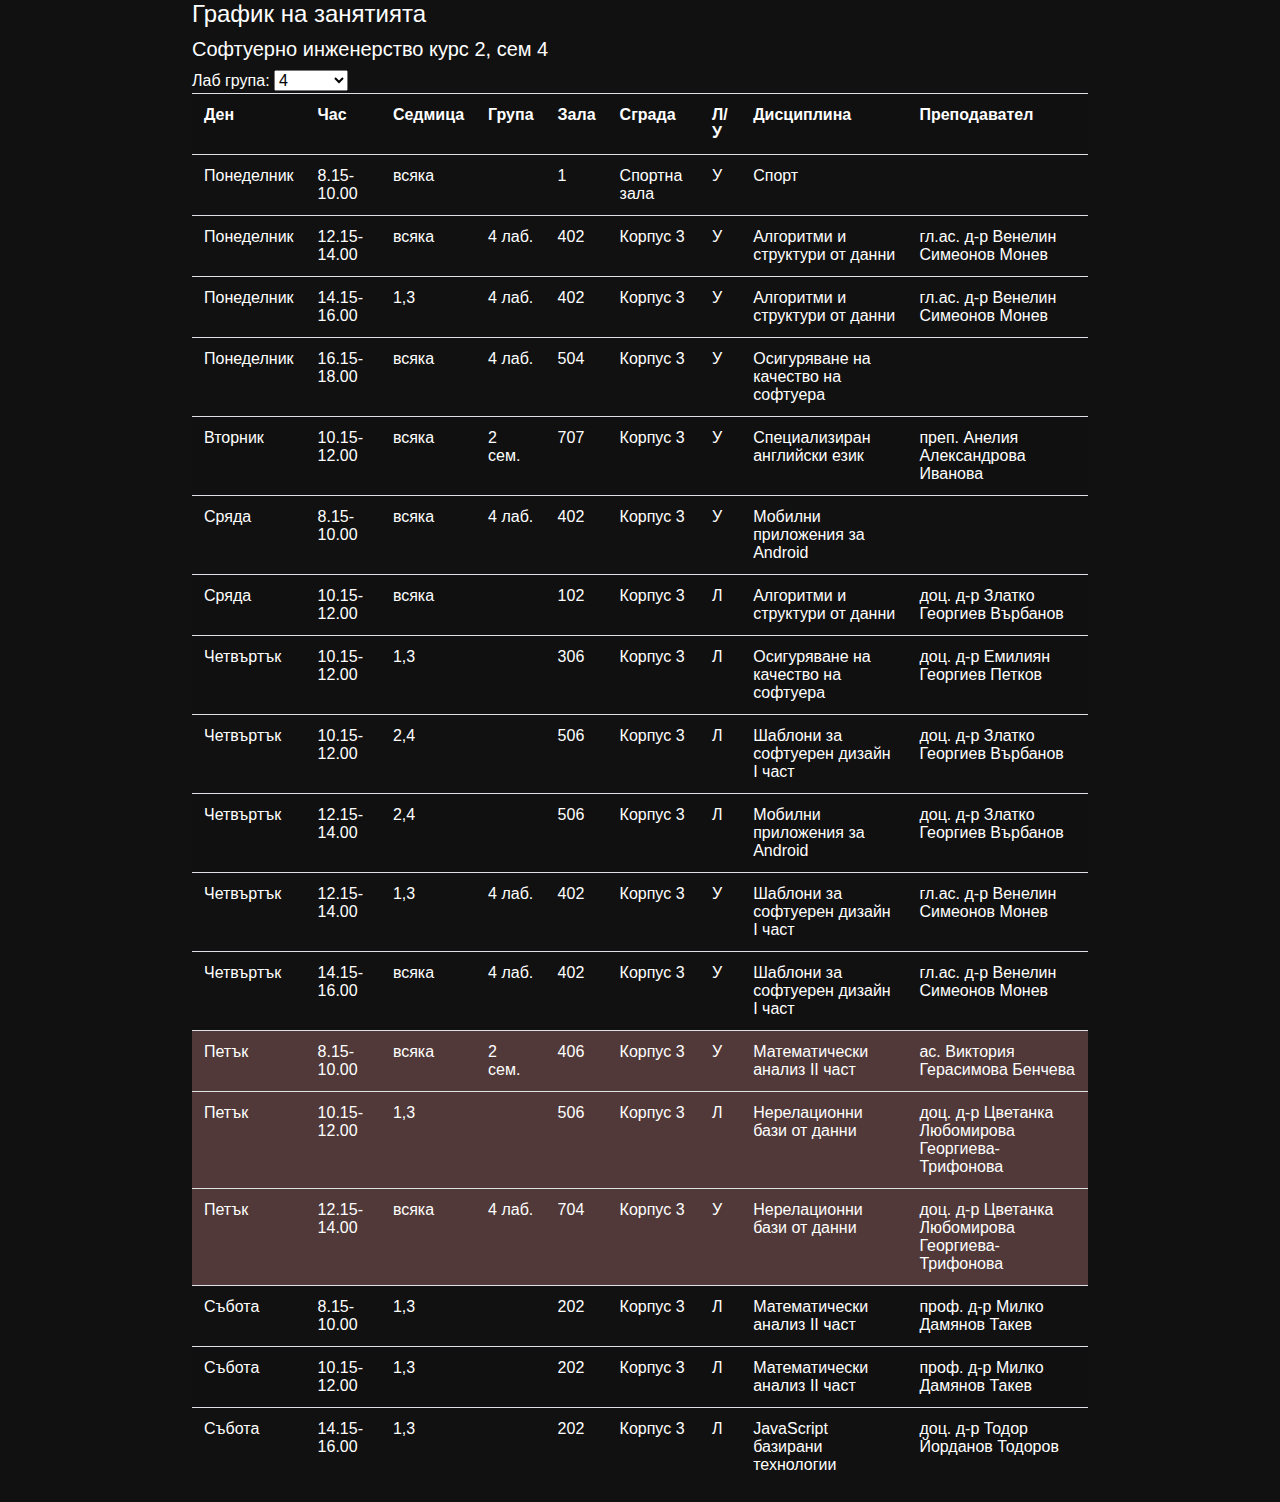
==== commit a98db92b: "fix someone else's typos" ====
--- a/index.html
+++ b/index.html
@@ -49,7 +49,7 @@
 				</tr><tr>
 					<td>Вторник</td><td>8.15-10.00</td><td>всяка</td><td>1 сем.</td><td>707</td><td>Корпус 3</td><td>У</td><td>Специализиран английски език</td><td>преп. Анелия Александрова Иванова</td>
 				</tr><tr>
-					<td>Вторник</td><td>10.15-12.00</td><td>всяка</td><td>2 лаб.</td><td>707</td><td>Корпус 3</td><td>У</td><td>Специализиран английски език</td><td>преп. Анелия Александрова Иванова</td>
+					<td>Вторник</td><td>10.15-12.00</td><td>всяка</td><td>2 сем.</td><td>707</td><td>Корпус 3</td><td>У</td><td>Специализиран английски език</td><td>преп. Анелия Александрова Иванова</td>
 				</tr><tr>
 					<td>Вторник</td><td>12.15-14.00</td><td>всяка</td><td>2 лаб.</td><td>703</td><td>Корпус 3</td><td>У</td><td>Шаблони за софтуерен дизайн I част</td><td>Любомир Георгиев Филипов</td>
 				</tr><tr>
@@ -99,7 +99,7 @@
 				</tr><tr>
 					<td>Петък</td><td>8.15-10.00</td><td>всяка</td><td>2 сем.</td><td>406</td><td>Корпус 3</td><td>У</td><td>Математически анализ ІІ част</td><td>ас. Виктория Герасимова Бенчева</td>
 				</tr><tr>
-					<td>Петък</td><td>10.15-12.00</td><td>1,3</td><td>.</td><td>506</td><td>Корпус 3</td><td>Л</td><td>Нерелационни бази от данни</td><td>доц. д-р Цветанка Любомирова Георгиева-Трифонова</td>
+					<td>Петък</td><td>10.15-12.00</td><td>1,3</td><td></td><td>506</td><td>Корпус 3</td><td>Л</td><td>Нерелационни бази от данни</td><td>доц. д-р Цветанка Любомирова Георгиева-Трифонова</td>
 				</tr><tr>
 					<td>Петък</td><td>12.15-14.00</td><td>всяка</td><td>4 лаб.</td><td>704</td><td>Корпус 3</td><td>У</td><td>Нерелационни бази от данни</td><td>доц. д-р Цветанка Любомирова Георгиева-Трифонова</td>
 				</tr><tr>
